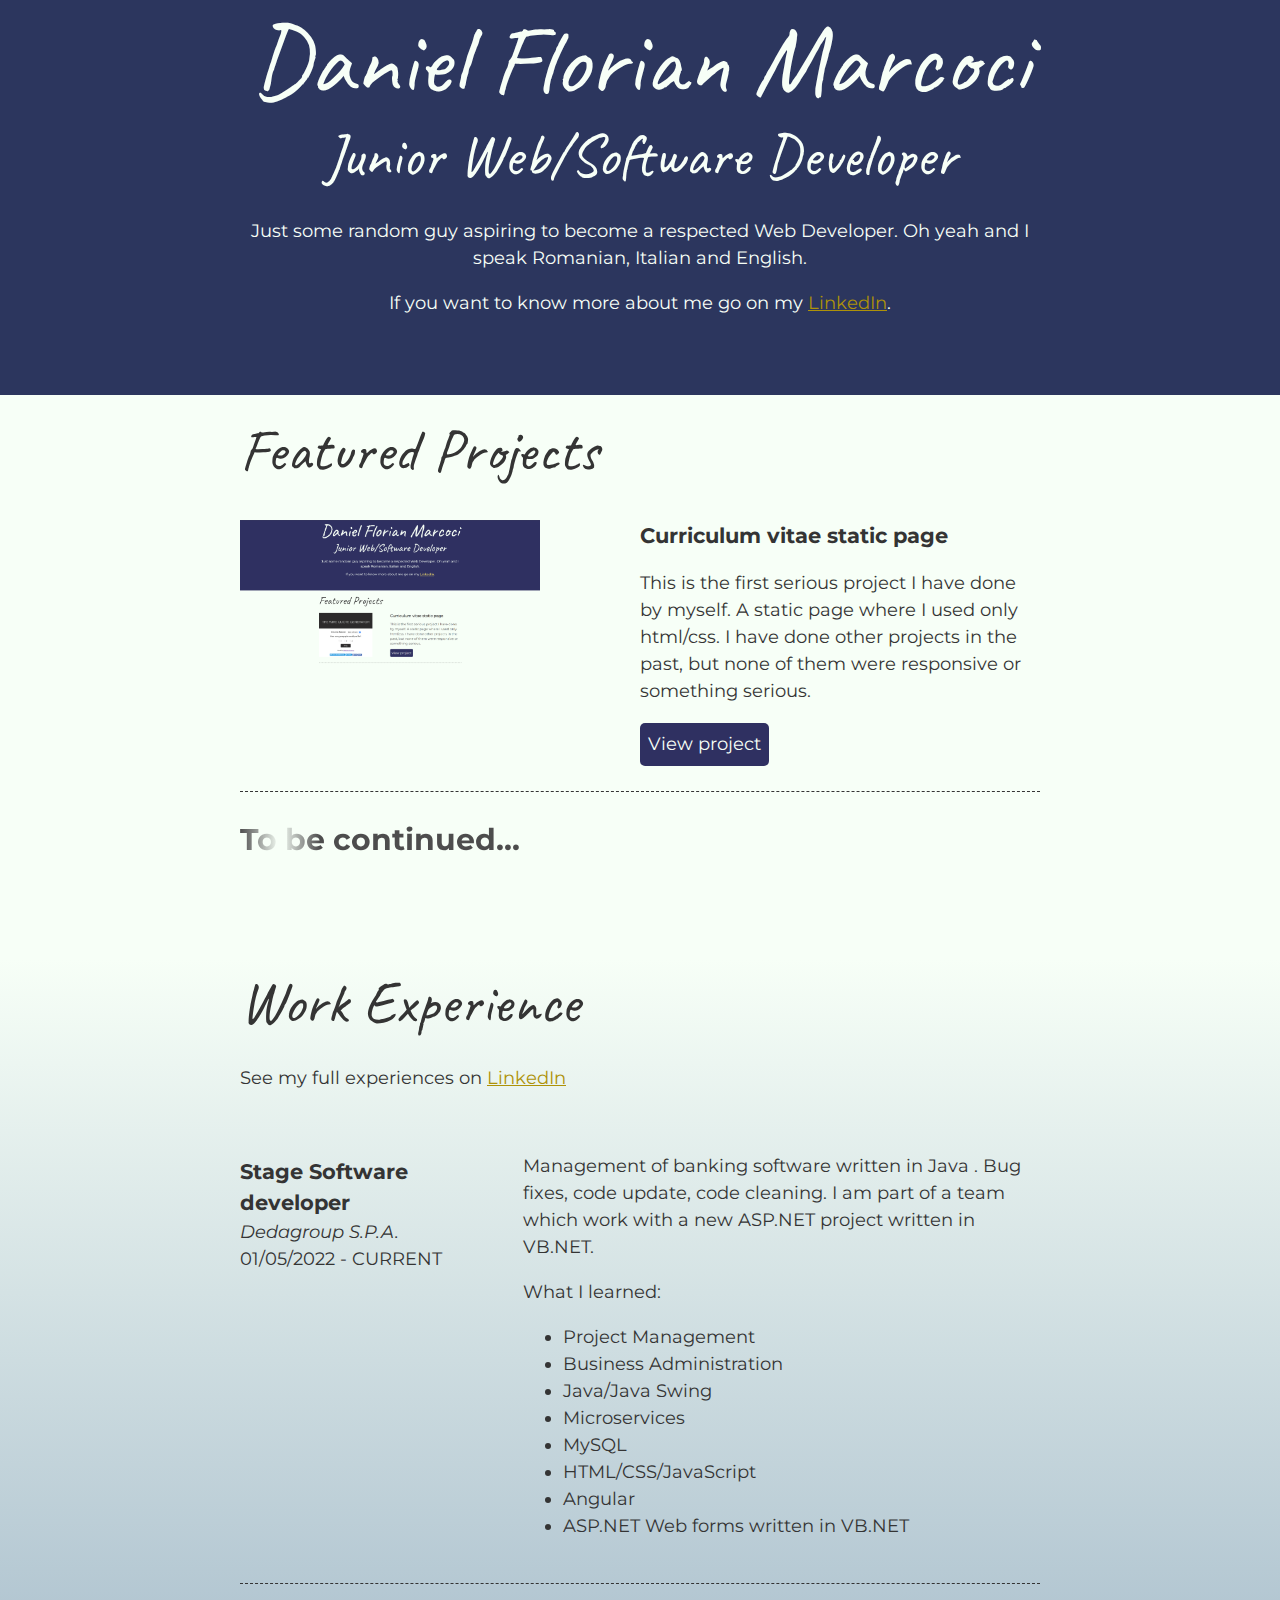
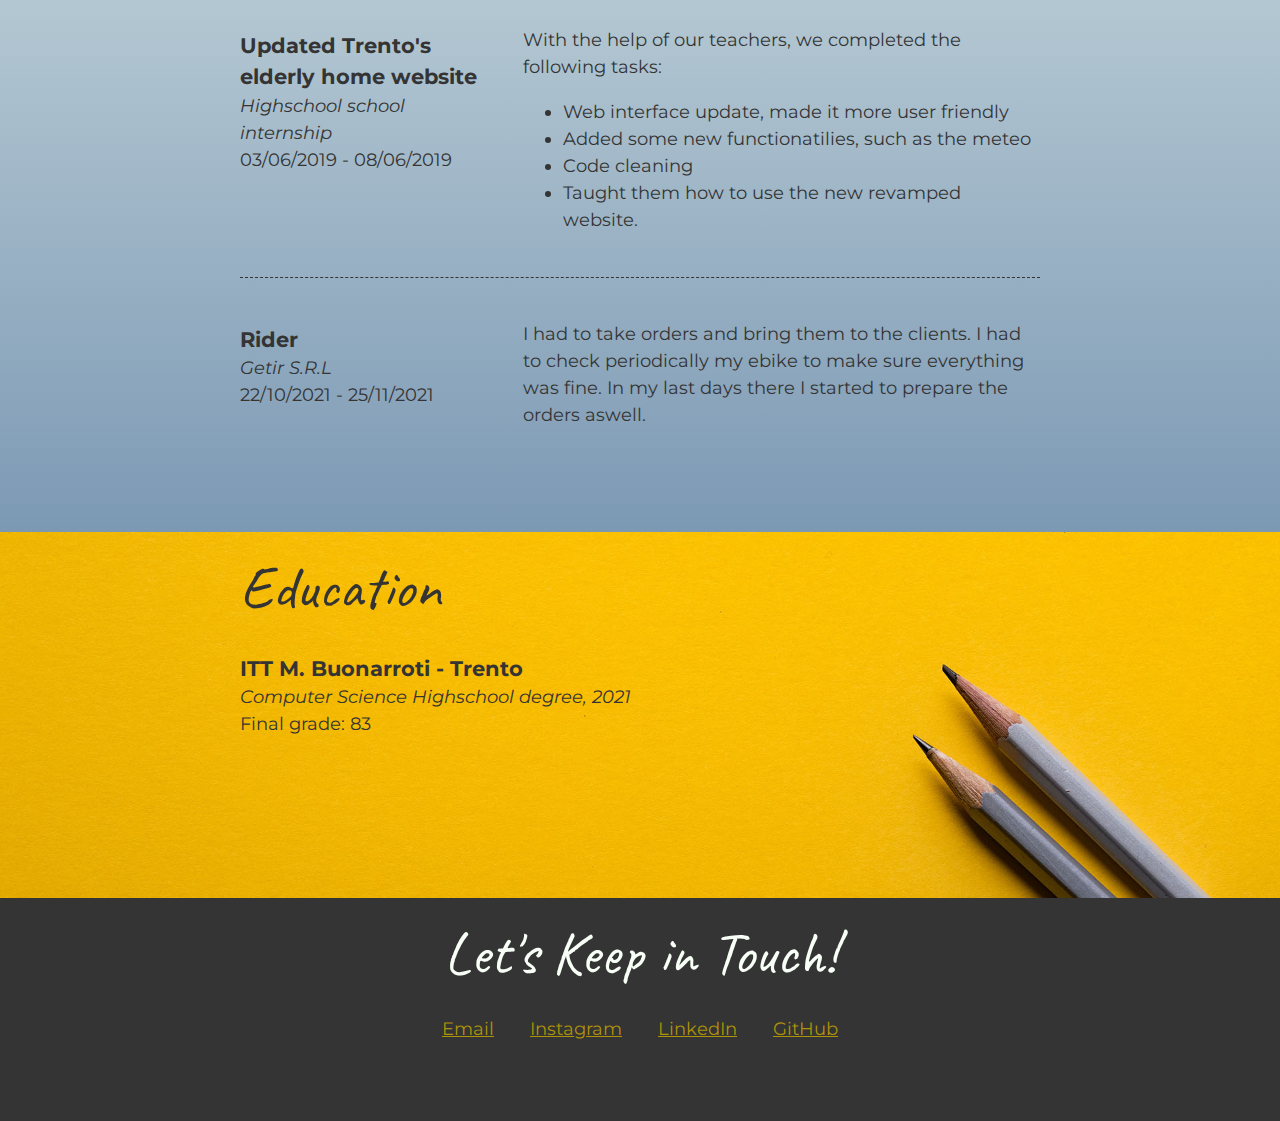
==== Portfolio/Project1/index.html @ bed02b22 "Project one finished" ====
<!DOCTYPE html>
<html lang="en">
  <head>
    <meta charset="UTF-8">
    <meta name="viewport" content="width=device-width, initial-scale=1.0">
    <title>Project_1 HTML/CSS</title>

    <!-- ************************* FONTS ************************* -->
    <link href="https://fonts.googleapis.com/css2?family=Caveat:wght@400;600&family=Montserrat&display=swap" rel="stylesheet">

    <link rel="stylesheet" href="css/style.css">
  </head>
  <body>
    <main>
      <!-- ***********************  ABOUT / PROFILE  *********************** -->
      <header>
        <div class="content-wrap">
          <h1>Daniel Florian Marcoci</h1>
          <h2>Junior Web/Software Developer</h2>
  
          <p>Just some random guy aspiring to become a respected Web Developer. Oh yeah and I speak Romanian, Italian and English.</p>
          <p>If you want to know more about me go on my <a href="https://www.linkedin.com/in/daniel-marcoci-19459b212/">LinkedIn</a>.</p>
        </div>
      </header>

      <!-- ********************  PROJECTS / PORTFOLIO  ********************* -->
      <section class="projects">
        <div class="content-wrap divider">
          <h2>Featured Projects</h2>

          <!-- First project -->
          <section class="project-item">
            <div class="floated">
              <img src="images/Capture.PNG" alt="description of image">
            </div>
            <div class="floated">
              <h3>Curriculum vitae static page</h3>
              <p>This is the first serious project I have done by myself. A static page where I used only html/css. I have done other projects in the past, but none of them were responsive or something serious.</p>
              <a href="#" class="btn">View project</a>
            </div>
          </section>
          
          <!-- Second project-->
          <section class="project-item">
            <div class="floated">
              <h3 class="animated">To be continued...</h3>
            </div>
          </section>
        </div>
      </section>

      <!-- ***********************  WORK EXPERIENCE  *********************** -->
      <section class="work">
        <div class="content-wrap item-details divider">
          <h2>Work Experience</h2>
          <p>See my full experiences on <a href="https://www.linkedin.com/in/daniel-marcoci-19459b212/">LinkedIn</a></p>

          <section class="job-item">
            <div class="job-details">
              <h3>Stage Software developer</h3>
              <p>Dedagroup S.P.A.</p>
              <p>01/05/2022 - CURRENT</p>
            </div>
            <div class="job-summary">
              <p>Management of banking software written in Java . Bug fixes, code
                update, code cleaning. I am part of a team which work with a new
                ASP.NET project written in VB.NET.</p>
              <p>What I learned:</p>
              <ul>
                <li>Project Management</li>
                <li>Business Administration</li>
                <li>Java/Java Swing</li>
                <li>Microservices</li>
                <li>MySQL</li>
                <li>HTML/CSS/JavaScript</li>
                <li>Angular</li>
                <li>ASP.NET Web forms written in VB.NET</li>
              </ul>
            </div>
          </section>

          <section class="job-item">
            <div class="job-details">
              <h3>Updated Trento's elderly home website</h3>
              <p>Highschool school internship</p>
              <p>03/06/2019 - 08/06/2019</p>
            </div>
            <div class="job-summary">
              <p>With the help of our teachers, we completed the following tasks: </p>
              <ul>
                <li>Web interface update, made it more user friendly</li>
                <li>Added some new functionatilies, such as the meteo</li>
                <li>Code cleaning</li>
                <li>Taught them how to use the new revamped website.</li>
              </ul>
            </div>
          </section>

          <section class="job-item">
            <div class="job-details">
              <h3>Rider</h3>
              <p>Getir S.R.L</p>
              <p>22/10/2021 - 25/11/2021</p>
            </div>
            <div class="job-sumary">
              <p>I had to take orders and bring them to the clients. I had to check
                periodically my ebike to make sure everything was fine. In my last
                days there I started to prepare the orders aswell.</p>
            </div>
          </section>
        </div>
      </section>

      <!-- ******************  EDUCATION & CERTIFICATIONS ****************** -->
      <section class="education">
        <div class="content-wrap item-details">
          <h2>Education</h2>

          <section>
            <h3>ITT M. Buonarroti - Trento</h3>
            <p>Computer Science Highschool degree, 2021</p>
            <p>Final grade: 83</p>
          </section>
        </div>
      </section>

      <!-- *****************  CONTACT INFO / SOCIAL MEDIA  ***************** -->
      <footer>
        <div class="content-wrap">
          <h2>Let's Keep in Touch!</h2>

          <!-- Social media and contact links. Add or remove any networks. -->
          <ul class="contact-list">
            <li><a href="mailto:florian.danutz15@gmail.com">Email</a></li>
            <li><a href="https://www.instagram.com/daniel_marcoci/" target="_blank">Instagram</a></li>
            <li><a href="https://www.linkedin.com/in/daniel-marcoci-19459b212/" target="_blank">LinkedIn</a></li>
            <li><a href="https://github.com/WezzieMan" target="_blank">GitHub</a></li>
          </ul>
        </div>
      </footer>
    </main>
  </body>
</html>
---- Portfolio/Project1/css/style.css ----
/* Global */
html {
    box-sizing: border-box;
}
*, *::before, *::after {
    box-sizing: inherit;
}
body {
    color: #343434; /*text color*/
    margin: 0;
    padding: 0;
    font-family: 'Montserrat', sans-serif;
    font-size: 18px;
    line-height: 1.5;
}
img {
    width: 300px;
}
a {
    color: #ae9208;
}
a:hover {
    text-decoration: none;
}
h1, h2 {
    font-family: 'Caveat', cursive;
    font-weight: 400;
    margin: 0;
}
h1 {
    font-size: 100px;
    line-height: 1;
}
h2{
    font-size: 60px;
}
.content-wrap {
    max-width: 800px;
    width: 85%;
    margin: 0 auto;
    padding: 10px 0 60px 0;
}
h3 {
    margin-bottom: 0;
}
.item-details h3 + p {
    font-style: italic;
}
.item-details h3 ~ p {
    margin: 0;
}
.divider > section {
    border-bottom: 1px dashed #343434;
    padding: 25px 0;
}
.divider > section:last-of-type  {
    border: none;
}

/* Profile */
header {
    background-color: #2C365E;
    color: #F7FFF7;
}

/* Projects */
.projects {
    background-color: #F7FFF7;

}
.projects a {
    color: #2F3061;
}
.projects .btn {
    color: #F7FFF7;
    background-color: #2F3061;
    text-decoration: none;
    padding: 8px;
    border-radius: 5px;
    display: inline-block;
}
.projects .btn:hover {
    background-color: rgba(47, 48, 97, 75%);
}
.project-item {
    overflow: hidden;
}
.project-item h3 {
    margin: 0;
}
.animated {
    color: black;
    background: linear-gradient(to right, #4d4d4d 0, #0000 10%, #4d4d4d 20%);
    background-clip: text;
    -webkit-background-clip: text;
    -webkit-text-fill-color: transparent;
    animation: shine 3.5s infinite linear;
    animation-fill-mode: forwards;
    text-decoration: none;
    font-size: 30px;
    white-space: nowrap;
}
  @keyframes shine {
      0% {
          background-position: -100px;
      }
      60% {
          background-position: 180px;
      }
      100% {
          background-position: 300px;
      }

  }


/* Work Experience */ 
.work {
    background-color: #7C99B4;
    background: linear-gradient(180deg, rgba(247,255,247,1) 1%, rgba(124,153,180,1) 100%);
}

/* Education */
.education {
    background-image: url(../images/joanna-kosinska-unsplash.jpg);
    background-size: cover;
    background-position: top right;
    padding-bottom: 100px;
}
.education p {
    width: 60%;
}

/* Contacts */
footer {
    background-color: #343434;
    color: #F7FFF7;
}
.contact-list {
    list-style-type: none;
    padding: 0;
}
.contact-list a {
    padding: 18px;
}

/* Media queries */
@media screen and (min-width:751px) and (max-width:935px){
    h1 {
        font-size: 80px;
    }
}

@media screen and (max-width:749px){
    h1 {
        font-size: 60px;
        line-height: 0.9;
        margin-bottom: 25px;
    }
    h2 {
        line-height: 1;
    }
    .contact-list a {
        padding: 5px;
    }
}

@media screen and (min-width:750px) {
    .floated {
        float: left;
        width: 50%;
        padding: 0;
    }
    .job-item {
        display: grid;
        grid-template-columns: 1fr 2fr;
        column-gap: 25px;
    }
    header, footer {
    text-align: center;
    }
    .contact-list {
        display: flex;
        justify-content: center;
    }
}
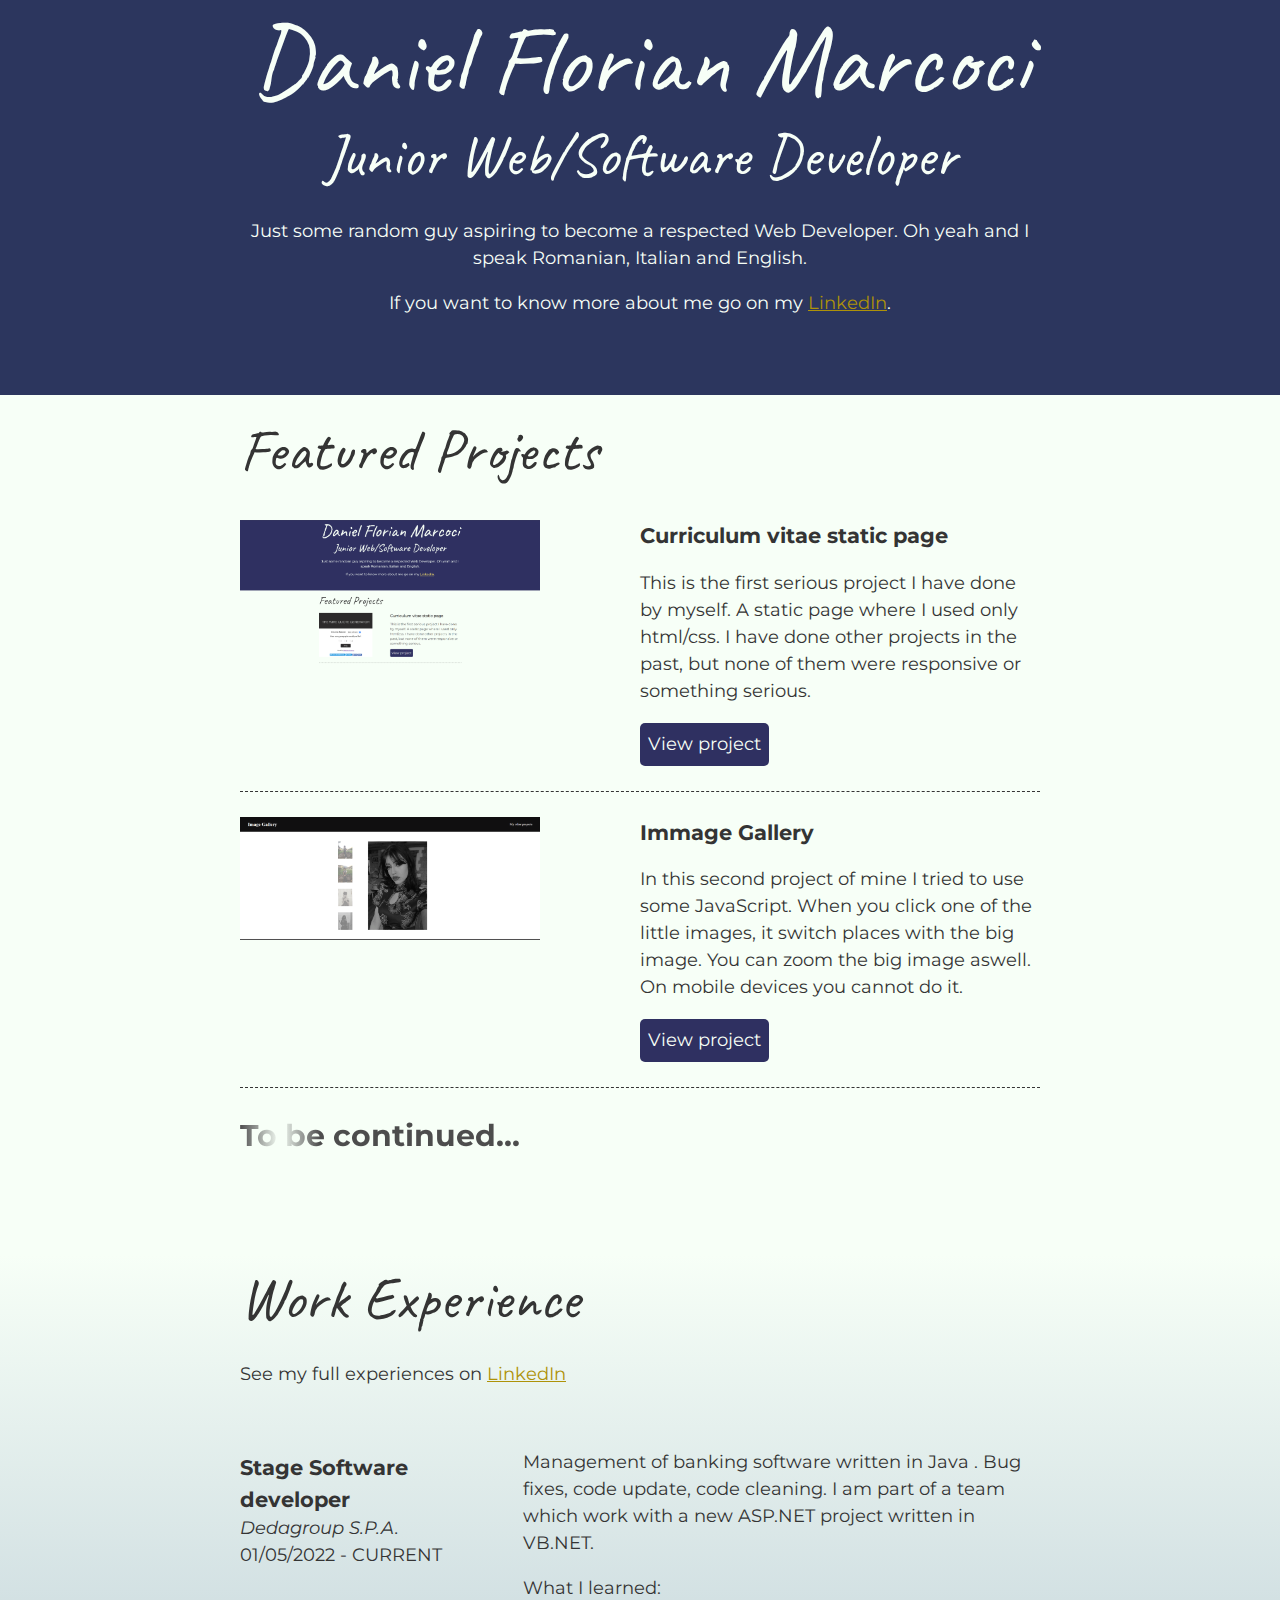
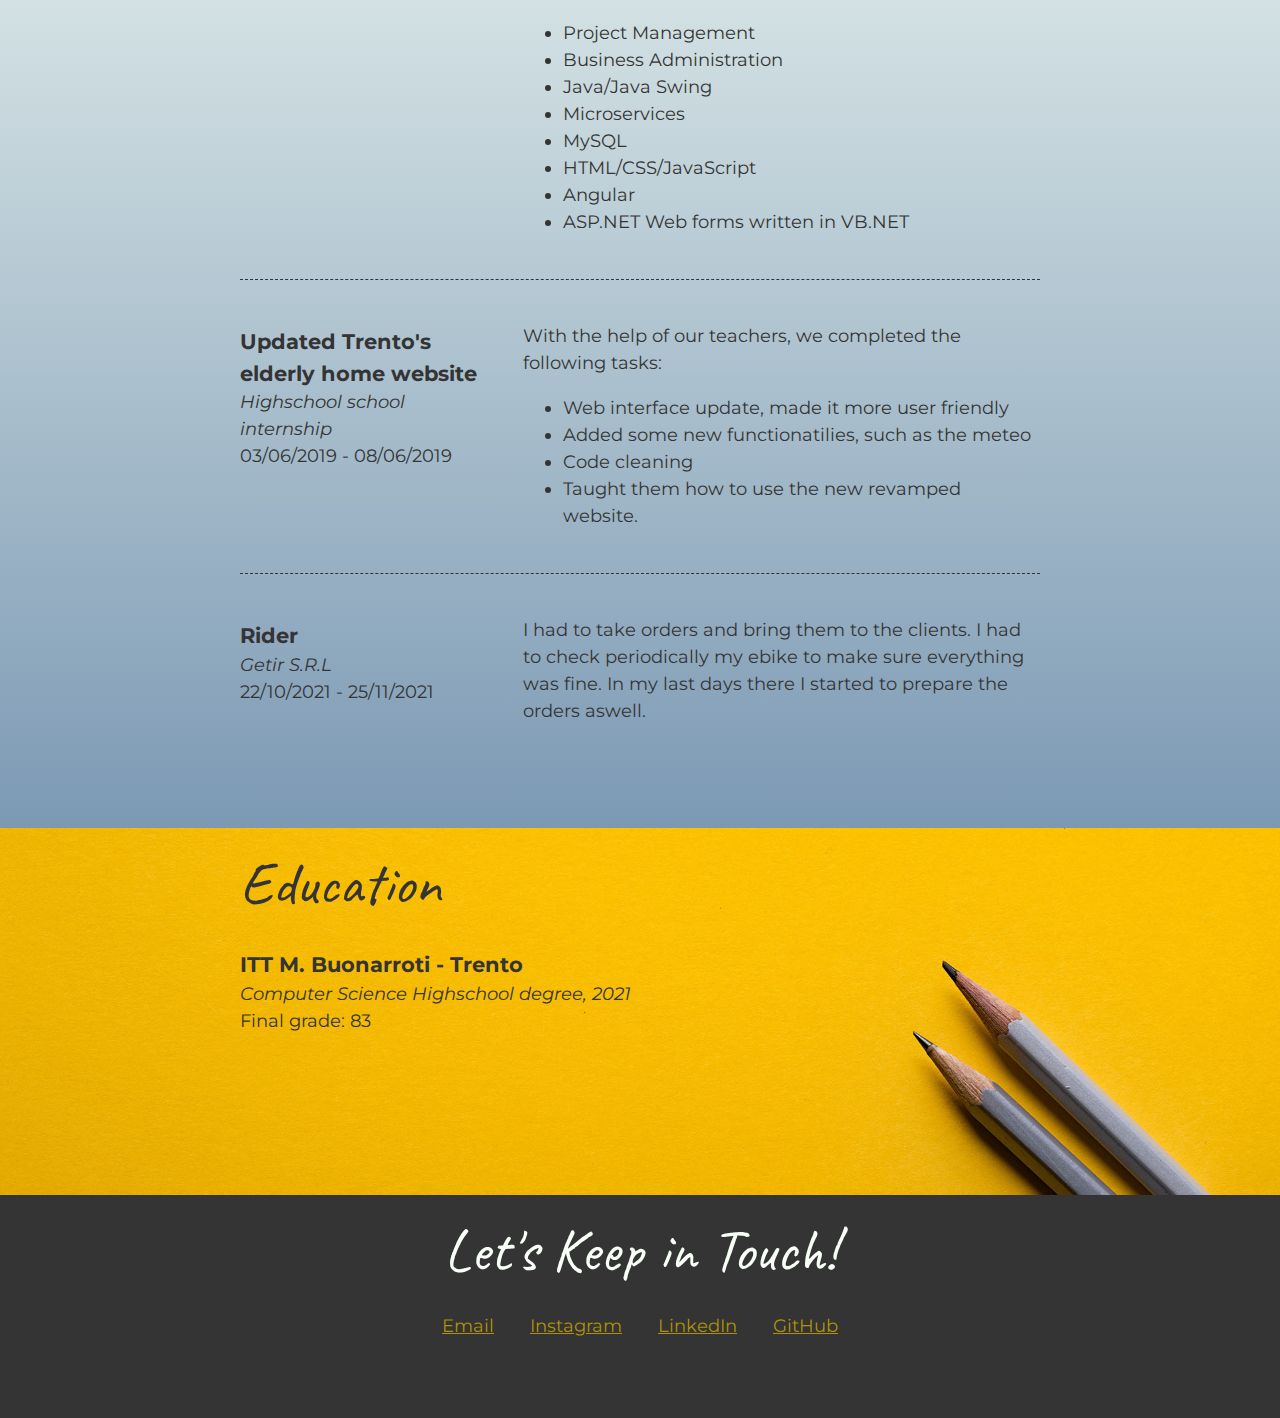
==== commit 959cffbd: "Finished second project" ====
--- a/Portfolio/Project1/index.html
+++ b/Portfolio/Project1/index.html
@@ -31,7 +31,7 @@
           <!-- First project -->
           <section class="project-item">
             <div class="floated">
-              <img src="images/Capture.PNG" alt="description of image">
+              <img src="images/cv.PNG" alt="description of image">
             </div>
             <div class="floated">
               <h3>Curriculum vitae static page</h3>
@@ -41,6 +41,18 @@
           </section>
           
           <!-- Second project-->
+          <section class="project-item">
+            <div class="floated">
+              <img src="images/imageGallery.PNG" alt="description of image">
+            </div>
+            <div class="floated">
+              <h3>Immage Gallery</h3>
+              <p>In this second project of mine I tried to use some JavaScript. When you click one of the little images, it switch places with the big image. You can zoom the big image aswell. On mobile devices you cannot do it.</p>
+              <a href="../Project2 - ImageGallery/index.html" class="btn">View project</a>
+            </div>
+          </section>
+
+          <!-- Third project-->
           <section class="project-item">
             <div class="floated">
               <h3 class="animated">To be continued...</h3>
@@ -129,7 +141,7 @@
         <div class="content-wrap">
           <h2>Let's Keep in Touch!</h2>
 
-          <!-- Social media and contact links. Add or remove any networks. -->
+          <!-- Social media and contact links. -->
           <ul class="contact-list">
             <li><a href="mailto:florian.danutz15@gmail.com">Email</a></li>
             <li><a href="https://www.instagram.com/daniel_marcoci/" target="_blank">Instagram</a></li>
